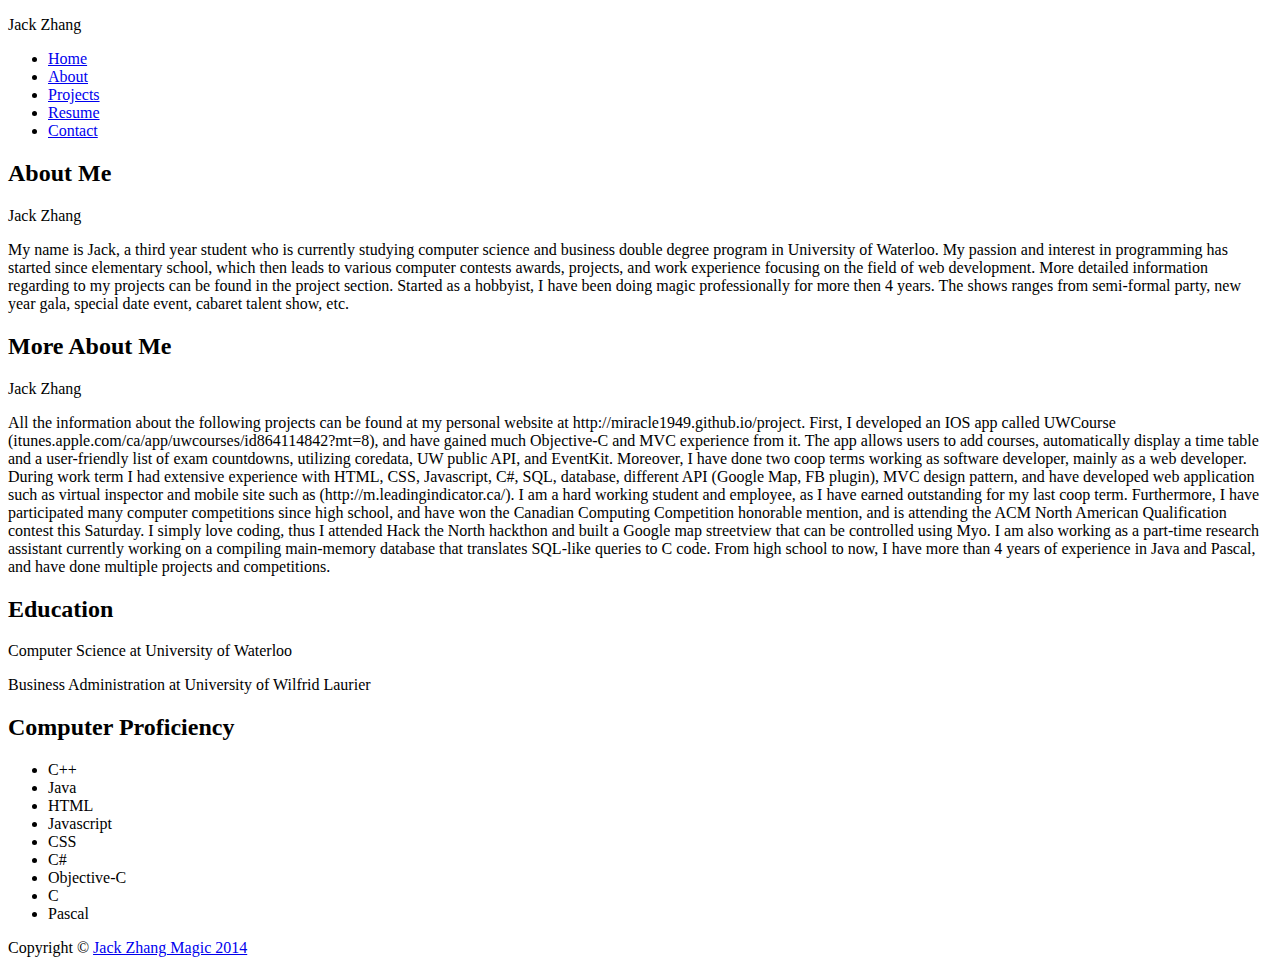
==== About.html @ f376aefe "major update" ====
<!DOCTYPE html>
<html lang="en">

<head>
	<title> Jack's Projects</title>
	<meta charset="utf-8"/>
	<link rel="stylesheet" href="mystyle.css" type="test/css">
	<meta name="viewport" content="width=device-width, initial-scale=1.0">
	 
</head>

	<body class="body">
		<header class="mainHeader"> 
			
			<div class="logo"><p class="header"> Jack Zhang </p></div>
			<nav><ul>
				<li> <a href="index.html">Home</a></li>
				<li><a href="About.html">About</a></li>
				<li><a href="project.html">Projects </a></li>
				<li><a href="resume.pdf">Resume </a></li>
				<li><a href="contact.html">Contact </a></li>
				</ul></nav>
		</header>
		
		<div class="mainContent">
			<div class="content">
				<article class="topcontent">
					<header>
						<h2><a class="first-post">About Me</a></h2>
					</header>
					<footer>
						<p class="post-info">Jack Zhang</p>
					</footer>
					<content>
						<p>	 My name is Jack, a third year student who is currently studying computer science and business double degree program in University of Waterloo. My passion and interest in programming has started since elementary 	school, which then leads to various computer contests awards, projects, and work experience focusing on the field of web development. More detailed information regarding to my projects can be found in the project section.
Started as a hobbyist, I have been doing magic professionally for more then 4 years. The shows ranges from semi-formal party, new year gala, special date event, cabaret talent show, etc. </p>
					</content>
				</article>
				<article class="secondcontent">
					<header>
						<h2><a class="second-post">More About Me</a></h2>
					</header>
					<footer>
						<p class="post-info">Jack Zhang</p>
					</footer>
					<content>
						<p> All the information about the following projects can be found at my personal website at http://miracle1949.github.io/project. First, I developed an IOS app called UWCourse (itunes.apple.com/ca/app/uwcourses/id864114842?mt=8), and have gained much Objective-C and MVC experience from it. The app allows users to add courses, automatically display a time table and a user-friendly list of exam countdowns, utilizing  coredata, UW public API, and EventKit. Moreover, I have done two coop terms working as software developer, mainly as a web developer. During work term I had extensive experience with HTML, CSS, Javascript, C#, SQL, database, different API (Google Map, FB plugin), MVC design pattern, and have developed web application such as virtual inspector and mobile site such as (http://m.leadingindicator.ca/). I am a hard working student and employee, as I have earned outstanding for my last coop term. Furthermore, I have participated many computer  competitions since high school, and have won the Canadian Computing Competition honorable mention, and is attending the ACM North American Qualification contest this Saturday. I simply love coding, thus I attended Hack the North hackthon and built a Google map streetview that can be controlled using Myo. I am also working as a part-time research assistant currently working on a compiling main-memory database that translates SQL-like queries to C code. From high school to now, I have more than 4 years of experience in Java and Pascal, and have done multiple projects and competitions. </p>
					</content>
				</article>
			</div>
		</div>
		
		<aside class="top-sidebar">
			<article class="myarticle">
				<h2>Education</h2>
				
				<p class="small-font">Computer Science at University of Waterloo</p>
				<p class="small-font">Business Administration at University of Wilfrid Laurier</p>
				
			</article>
		</aside>
		
		<aside class="middle-sidebar">
			<article class="myarticle">
				<h2>Computer Proficiency</h2>
				<ul>
				<li>C++</li>
				<li>Java</li>
				<li>HTML</li>
				<li>Javascript</li>
				<li>CSS</li>
				<li>C#</li>
				<li>Objective-C</li>
				<li>C</li>
				<li>Pascal</li>
				</ul>
			</article>
		</aside>
				<footer class="mainfooter">
			<p>Copyright &copy; <a href="http://www.jackzmagic.com">Jack Zhang Magic 2014</a></p>
		</footer>
	</body>
</html>
---- mystyle.css ----
body
{
	background-image: url('img/background.jpg');
	color: #000305;
	font-family: Arial, 'Lucida Sans Unicode';
	font-size: 87.5%;
	line-height: 1.5;
	text-align: left;
	
}

.body{
	margin: 0px auto;
	width: 80%;
	clear:both;
}
.center {
    margin-left: auto;
    margin-right: auto;
    width: 90%;
}
a{
	text-decoration: none;
	color:#ca7b37;
}

a:visited,a:link{
	color:#ca7b37;
}

a:hover,a:active{
	background-color:#ca7b37;
	color: #ffffff;
	
}


.mainHeader img{
	height:70%;
	width:auto;
	margin:2% auto;
}

.mainHeader nav{
	background-color: #666;
	border-radius: 5px;
	height: 40px;
	-moz-border-radius: 5px;
	-webkit-border-radius: 5px;
}
.small-font{
	font-size: 90%;
}
.mainHeader nav ul{
	margin:0 auto;
	list-style: none;
}

.mainHeader nav ul li{
	display: inline;
	margin-left: auto;
	text-align: center;
	margin-right: auto;
	float:left; 
}

.mainHeader nav a:link,.mainHeader nav a:visited {
	color: white;
	padding: 10px 25px;
	/*height:20px;*/
	display: inline-block;
}

.mainHeader nav a:hover, .mainHeader nav a:active,
.mainHeader nav .active a:link, .mainHeader nav a:visited{
	background-color: #ca7b37;
	text-shadow:none;
	border-radius: 5px;
}

.content{
	width:70%;
	float:left;	
}
.content2{
	width:100%;
}
.topcontent{
	background-color:#FFF;
	border-radius: 5px;
	-moz-border-radius:5px;
	-webkit-border-radius: 5px;
	padding:3% 5%;
	margin-top:2%;
}

.secondcontent{
	background-color:#FFF;
	border-radius: 5px;
	-moz-border-radius:5px;
	-webkit-border-radius: 5px;
	padding:3% 5%;
	margin-top:2%;
}

.secondcontent img{
	width:100%;
	height: auto;
}

#mobile {
	width:50%;
	height: auto;
}

.thirdcontent{
	background-color:#FFF;
	border-radius: 5px;
	-moz-border-radius:5px;
	-webkit-border-radius: 5px;
	padding:3% 5%;
	margin-top:2%;
}

.top-sidebar{
	background-color:#FFF;
	border-radius: 5px;
	-moz-border-radius:5px;
	-webkit-border-radius: 5px;
	padding:3% 5%;
	margin-top:2%;
	width:17%;
	margin-left:3%;
	margin-bottom:2%;
	float:left;
}

.middle-sidebar{
	background-color:#FFF;
	border-radius: 5px;
	-moz-border-radius:5px;
	-webkit-border-radius: 5px;
	padding:3% 5%;
	margin-top:2%;
	width:17%;
	margin-bottom:2%;
	margin-left:3%;
	float:left;
}
.bottom-sidebar{
	background-color:#FFF;
	border-radius: 5px;
	-moz-border-radius:5px;
	-webkit-border-radius: 5px;
	padding:3% 5%;
	margin-top:2%;
	margin-bottom:2%;
	width:17%;
	margin-left:3%;
	float:left;
}

.mainfooter{
	width:100%;
	height:3%;
	margin-top:2%;
	margin-bottom: 1%;
	border-radius: 5px;
	-moz-border-radius:5px;
	-webkit-border-radius: 5px;
	float:left;
	background-color: #666;
}

.mainfooter p{
	margin: 2% auto;
	width:92%;
}


.post-info{
	font-style:italic;
	font-size: 100%;
	color: #999;
}

.mylogo{
	font-size: 40px;
	color:black;
    margin-left: auto;
    margin-right: auto;
    font:bold;
}
.header{
	font-size:30px;
	
}
.ios{
	height: auto;
	width: 27%;
	margin: 2% 2%;
}
@media only screen and (min-width: 150px) and (max-width:600px){
	.mybody{
		width: 90%;
		clear:both;
		font-size:100%;
	}
	     
	.mainHeader img{
		width:100%;
	}
	
	.mainHeader nav{
		height: 200px;
	
	}
	
	.mainHeader nav ul{
		padding-left: 0;
	}
	
	.mainHeader nav ul li{
		width:100%;
		text-align: center;
	}
	.content{
		width:100%;
	}
	.mainHeader nav a:link,.mainHeader nav a:visited {
		height:20px;
		display: block;
	}
	.top-sidebar,.middle-sidebar,.bottom-sidebar{
		margin: 2% 0 2% 0;
		width:90%;
	}

}
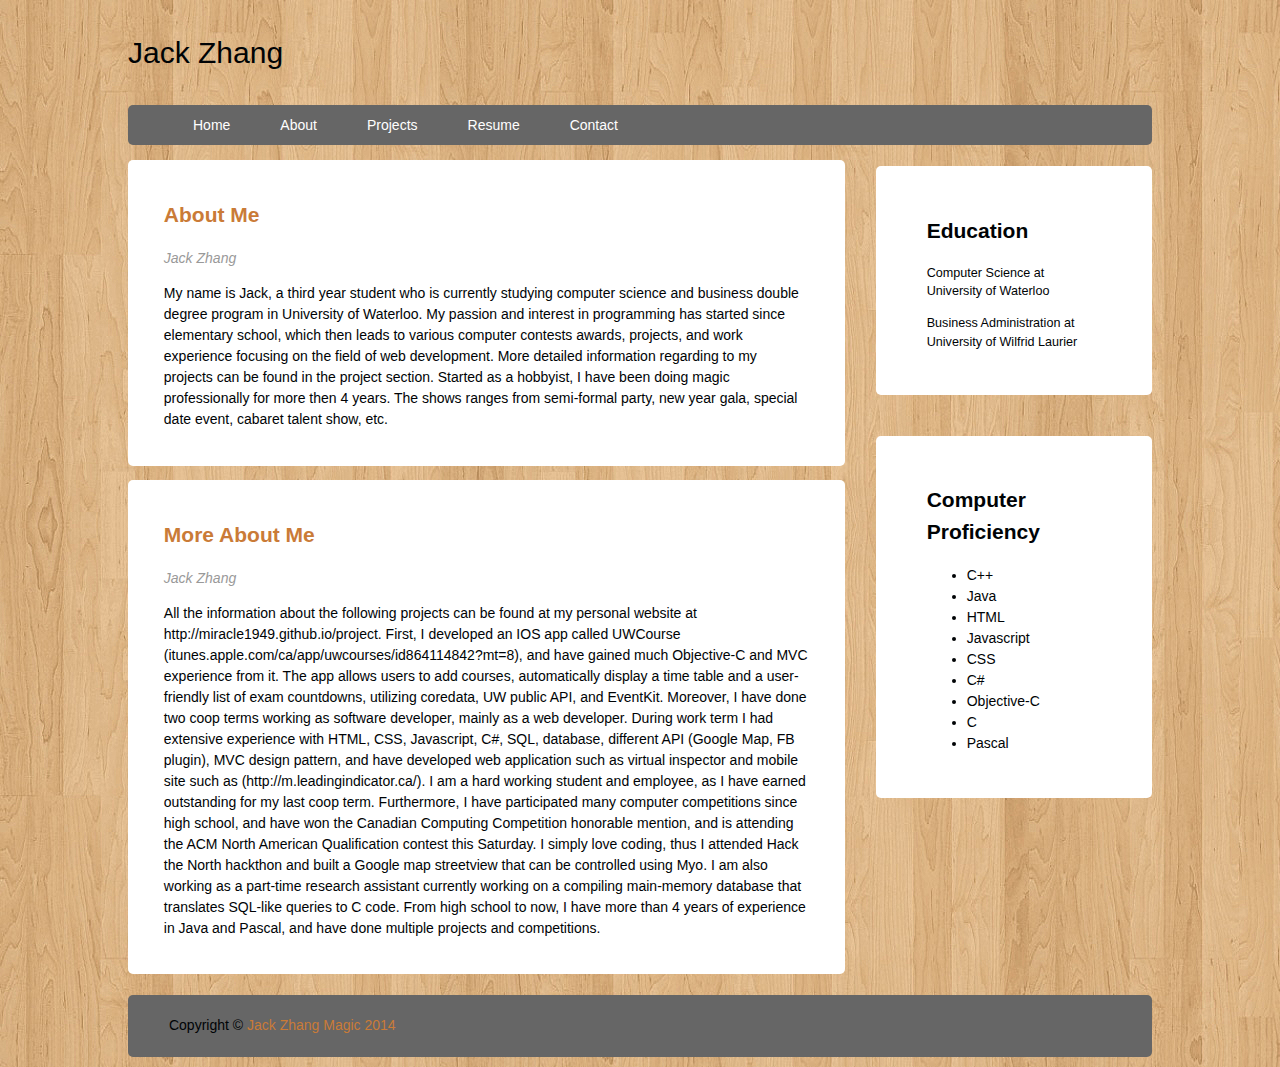
==== commit 1c2f2094: "fix broswer bug" ====
--- a/About.html
+++ b/About.html
@@ -4,7 +4,7 @@
 <head>
 	<title> Jack's Projects</title>
 	<meta charset="utf-8"/>
-	<link rel="stylesheet" href="mystyle.css" type="test/css">
+	<link rel="stylesheet" href="mystyle.css" type="text/css">
 	<meta name="viewport" content="width=device-width, initial-scale=1.0">
 	 
 </head>
--- a/mystyle.css
+++ b/mystyle.css
@@ -1,3 +1,5 @@
+
+
 body
 {
 	background-image: url('img/background.jpg');
@@ -189,7 +191,7 @@
 	color:black;
     margin-left: auto;
     margin-right: auto;
-    font:bold;
+    font-weight: bold;
 }
 .header{
 	font-size:30px;
@@ -239,5 +241,3 @@
 }
 
 
-
-
